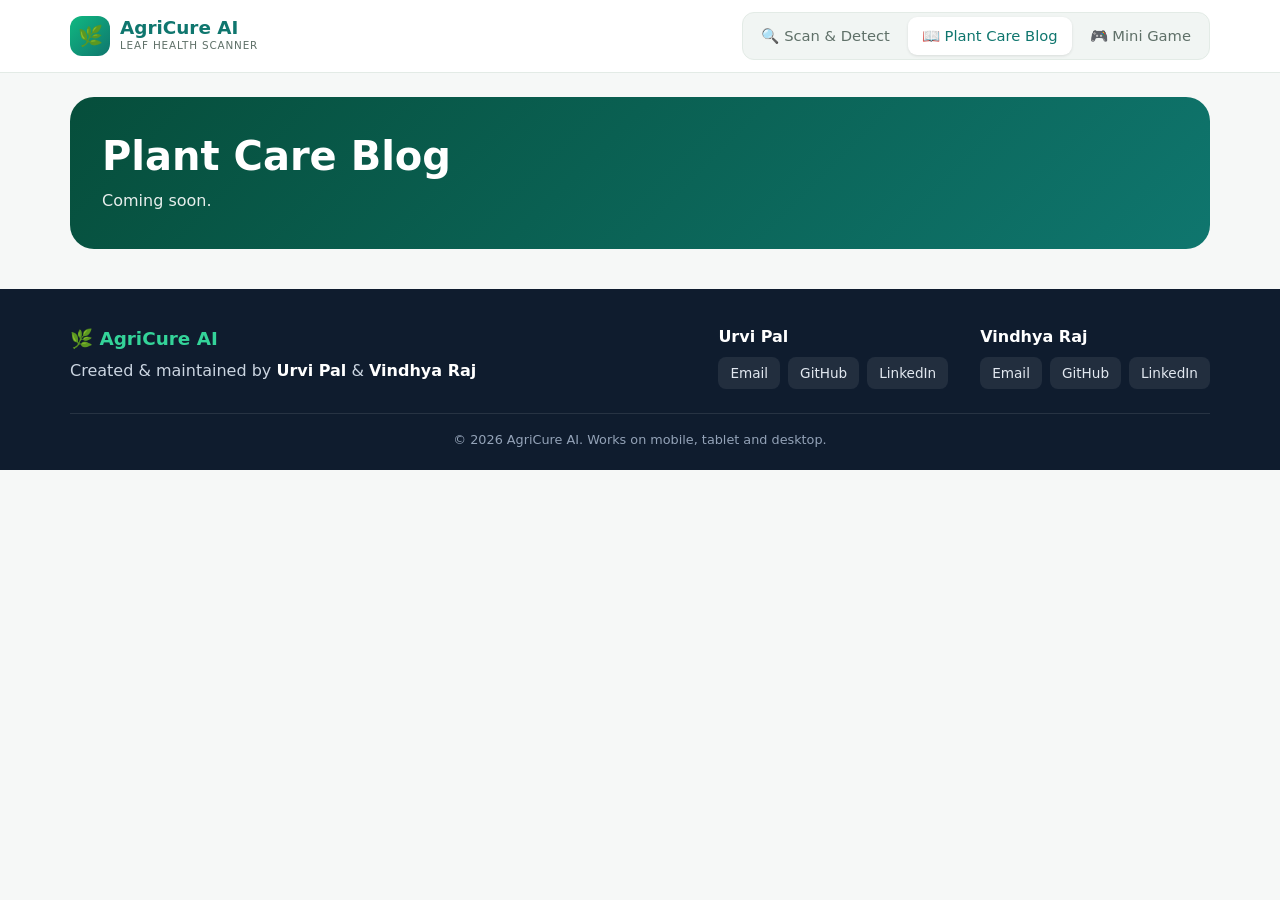
==== frontend/blog.html @ 84d6cc84 "Step 2: shared layout, header, hero, footer" ====
<!DOCTYPE html>
<html lang="en">
<head>
<meta charset="UTF-8">
<meta name="viewport" content="width=device-width, initial-scale=1">
<title>AgriCure AI - Plant Care Blog</title>
<link rel="stylesheet" href="style.css">
</head>
<body>
<header id="site-header" class="site-header"></header>
<main class="container">
  <section class="hero"><h1>Plant Care Blog</h1><p>Coming soon.</p></section>
</main>
<footer id="site-footer" class="site-footer"></footer>
<script src="layout.js"></script>
</body>
</html>
---- frontend/style.css ----
:root{
  --teal:#0f766e; --bg:#f6f8f7; --card:#fff; --text:#16231d; --muted:#5f7068; --line:#e3ebe6;
}
*{box-sizing:border-box}
body{margin:0;font-family:system-ui,-apple-system,"Segoe UI",Roboto,sans-serif;background:var(--bg);color:var(--text);line-height:1.5}
.container{max-width:1180px;margin:0 auto;padding:0 20px}

/* Header */
.site-header{background:#fff;border-bottom:1px solid var(--line);position:sticky;top:0;z-index:50}
.site-header .container{display:flex;align-items:center;justify-content:space-between;gap:16px;padding-top:12px;padding-bottom:12px;flex-wrap:wrap}
.brand{display:flex;align-items:center;gap:10px;text-decoration:none}
.brand-logo{width:40px;height:40px;border-radius:12px;background:linear-gradient(135deg,#10b981,#0f766e);display:grid;place-items:center;font-size:20px}
.brand-name{font-weight:700;font-size:1.15rem;color:var(--teal);line-height:1.1}
.brand-sub{font-size:.65rem;letter-spacing:.08em;color:var(--muted);text-transform:uppercase}
.nav{display:flex;gap:4px;background:#f1f5f3;padding:4px;border-radius:12px;border:1px solid var(--line)}
.nav a{padding:8px 14px;border-radius:9px;text-decoration:none;font-size:.92rem;font-weight:500;color:var(--muted);white-space:nowrap}
.nav a:hover{color:var(--text)}
.nav a.active{background:#fff;color:var(--teal);box-shadow:0 1px 3px rgba(0,0,0,.1)}
@media (max-width:760px){.nav{order:3;width:100%;overflow-x:auto}.nav a{flex:1;text-align:center}}

/* Hero */
.hero{margin:24px 0;border-radius:24px;padding:36px 32px;color:#fff;background:linear-gradient(135deg,#064e3b 0%,#0f766e 100%)}
.hero .pill{display:inline-block;background:rgba(255,255,255,.14);border:1px solid rgba(255,255,255,.25);padding:4px 12px;border-radius:20px;font-size:.8rem;margin-bottom:14px}
.hero h1{margin:0 0 10px;font-size:clamp(1.6rem,4vw,2.5rem);line-height:1.15}
.hero p{margin:0;max-width:640px;opacity:.9}

/* Cards */
.grid{display:grid;grid-template-columns:1fr 1fr;gap:24px;margin-bottom:40px}
@media (max-width:900px){.grid{grid-template-columns:1fr}}
.card{background:var(--card);border:1px solid var(--line);border-radius:20px;padding:24px;box-shadow:0 2px 12px rgba(0,0,0,.04)}
.card h2{margin:0 0 16px;font-size:1.2rem}
#drop{border:2px dashed #9fd8c4;border-radius:14px;padding:18px;text-align:center;cursor:pointer;background:#f7fcfa;min-height:200px;display:flex;align-items:center;justify-content:center;flex-direction:column;gap:8px}
#drop:hover{background:#effaf5}
#preview{max-width:100%;max-height:300px;border-radius:10px;display:none}
.btn{width:100%;margin-top:16px;padding:14px;border:0;border-radius:12px;background:linear-gradient(135deg,#10b981,#0f766e);color:#fff;font-size:1rem;font-weight:600;cursor:pointer}
.btn:disabled{opacity:.5;cursor:not-allowed}
.supported{margin-top:14px;font-size:.82rem;color:var(--muted)}
#error{color:#c62828;margin-top:12px;font-size:.9rem}
.placeholder{color:var(--muted);text-align:center;padding:60px 10px}

/* Result */
.label{font-size:.75rem;letter-spacing:.08em;color:var(--muted);text-transform:uppercase}
.tag{display:inline-block;padding:3px 12px;border-radius:20px;font-size:.8rem;background:#e8f5e9;color:#2e7d32}
.tag.warn{background:#fff3e0;color:#e65100}
.name{font-size:1.4rem;font-weight:700;margin:6px 0 14px}
.row{display:flex;justify-content:space-between;gap:12px;font-size:.92rem;padding:8px 12px;background:#f7faf8;border-radius:10px;margin-top:6px}
.bar{height:10px;background:#e0e8e1;border-radius:6px;overflow:hidden;margin:8px 0 18px}
.bar>div{height:100%;background:#10b981}
#msg{background:#fff7ed;color:#8a4b00;padding:10px 12px;border-radius:10px;margin-bottom:14px;font-size:.9rem}

/* Footer */
.site-footer{background:#0f1c2e;color:#cbd5e1;margin-top:40px;padding:36px 0 20px}
.footer-top{display:flex;justify-content:space-between;gap:28px;flex-wrap:wrap}
.footer-brand{font-size:1.15rem;font-weight:700;color:#34d399;margin-bottom:6px}
.people{display:flex;gap:32px;flex-wrap:wrap}
.person b{display:block;color:#fff;margin-bottom:8px}
.person .links{display:flex;gap:8px;flex-wrap:wrap}
.person .links a{padding:6px 12px;border-radius:8px;background:rgba(255,255,255,.08);text-decoration:none;font-size:.85rem;color:#e2e8f0}
.person .links a:hover{background:rgba(255,255,255,.18)}
.footer-bottom{margin-top:24px;padding-top:16px;border-top:1px solid rgba(255,255,255,.1);font-size:.8rem;color:#94a3b8;text-align:center}
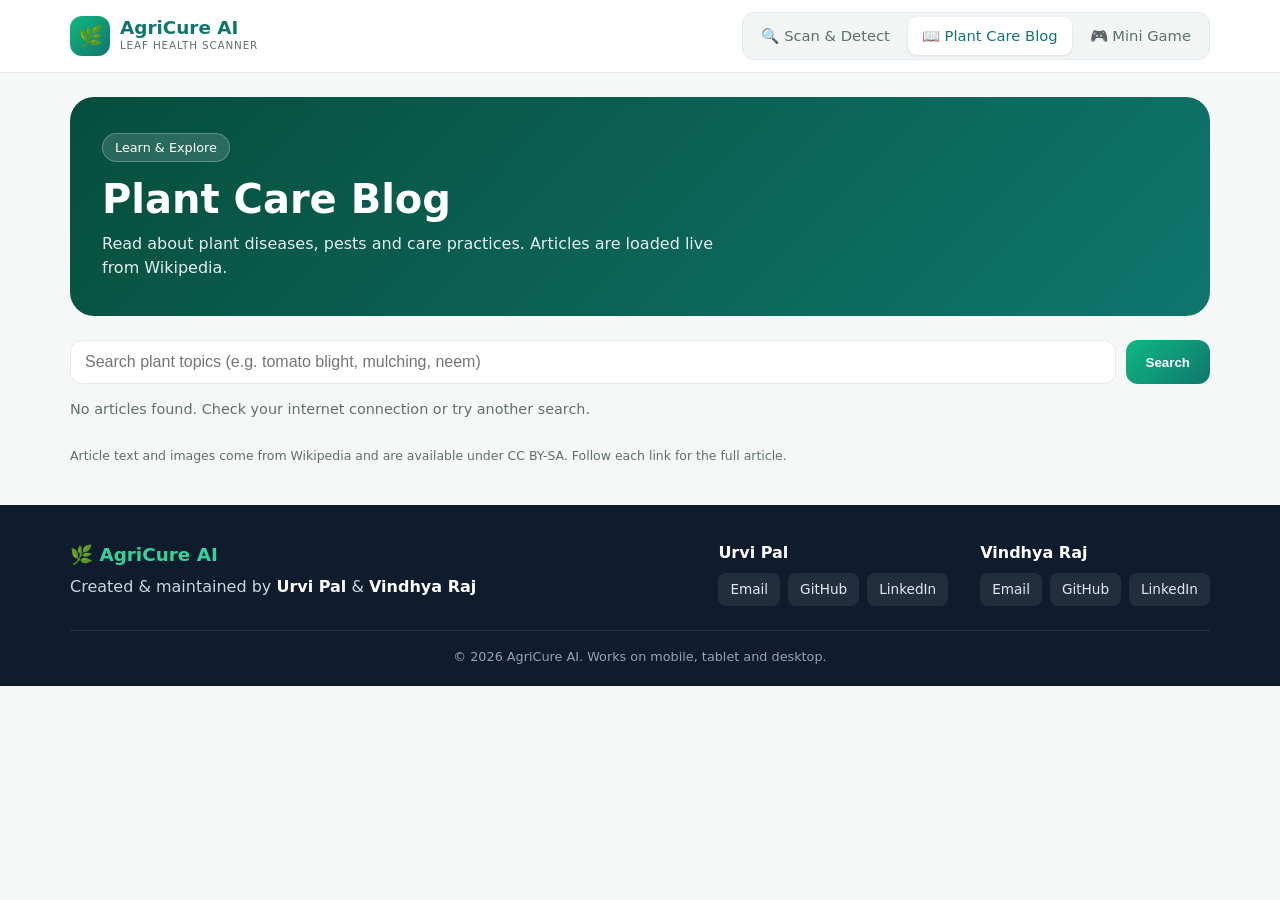
==== commit 571e6d74: "Step 5-6: blog page and mini game" ====
--- a/frontend/blog.html
+++ b/frontend/blog.html
@@ -8,10 +8,124 @@
 </head>
 <body>
 <header id="site-header" class="site-header"></header>
+
 <main class="container">
-  <section class="hero"><h1>Plant Care Blog</h1><p>Coming soon.</p></section>
+  <section class="hero">
+    <span class="pill">Learn &amp; Explore</span>
+    <h1>Plant Care Blog</h1>
+    <p>Read about plant diseases, pests and care practices. Articles are loaded live from Wikipedia.</p>
+  </section>
+
+  <form id="search" class="blog-search">
+    <input id="q" type="search" placeholder="Search plant topics (e.g. tomato blight, mulching, neem)" aria-label="Search plant topics">
+    <button type="submit">Search</button>
+    <button type="button" id="reset" class="alt" style="display:none">Clear</button>
+  </form>
+
+  <p id="status" class="blog-status"></p>
+  <section id="posts" class="posts"></section>
+  <p class="tp-note" style="margin-bottom:30px">Article text and images come from Wikipedia and are available under CC BY-SA. Follow each link for the full article.</p>
 </main>
+
 <footer id="site-footer" class="site-footer"></footer>
+
 <script src="layout.js"></script>
+<script>
+  const TOPICS = ["Plant pathology", "Phytophthora infestans", "Powdery mildew", "Rust (fungus)",
+    "Crop rotation", "Integrated pest management", "Mulch", "Compost",
+    "Drip irrigation", "Fungicide", "Organic farming", "Plant disease resistance"];
+  const SUMMARY = "https://en.wikipedia.org/api/rest_v1/page/summary/";
+  const SEARCH = "https://en.wikipedia.org/w/api.php?action=query&list=search&format=json&origin=*&srlimit=8&srsearch=";
+  const postsEl = document.getElementById("posts");
+  const statusEl = document.getElementById("status");
+
+  async function getSummary(title) {
+    const res = await fetch(SUMMARY + encodeURIComponent(title.replace(/ /g, "_")));
+    if (!res.ok) throw new Error("HTTP " + res.status);
+    const d = await res.json();
+    if (d.type === "disambiguation" || !d.extract) return null;
+    return d;
+  }
+
+  function card(d) {
+    const el = document.createElement("article");
+    el.className = "post";
+    if (d.thumbnail && d.thumbnail.source) {
+      const img = document.createElement("img");
+      img.src = d.thumbnail.source;
+      img.alt = d.title;
+      img.loading = "lazy";
+      el.appendChild(img);
+    } else {
+      const n = document.createElement("div");
+      n.className = "noimg";
+      n.textContent = "🌿";
+      el.appendChild(n);
+    }
+    const body = document.createElement("div");
+    body.className = "body";
+    const h = document.createElement("h3");
+    h.textContent = d.title;
+    body.appendChild(h);
+    if (d.description) {
+      const s = document.createElement("div");
+      s.className = "desc";
+      s.textContent = d.description;
+      body.appendChild(s);
+    }
+    const p = document.createElement("p");
+    p.textContent = d.extract;
+    body.appendChild(p);
+    const a = document.createElement("a");
+    a.className = "more";
+    a.textContent = "Read full article →";
+    a.href = d.content_urls.desktop.page;
+    a.target = "_blank";
+    a.rel = "noopener noreferrer";
+    body.appendChild(a);
+    el.appendChild(body);
+    return el;
+  }
+
+  async function render(titles, label) {
+    postsEl.innerHTML = "";
+    statusEl.textContent = "Loading articles...";
+    const results = await Promise.allSettled(titles.map(getSummary));
+    const seen = new Set();
+    let n = 0;
+    results.forEach(r => {
+      if (r.status === "fulfilled" && r.value && !seen.has(r.value.title)) {
+        seen.add(r.value.title);
+        postsEl.appendChild(card(r.value));
+        n++;
+      }
+    });
+    statusEl.textContent = n ? label : "No articles found. Check your internet connection or try another search.";
+  }
+
+  document.getElementById("search").addEventListener("submit", async e => {
+    e.preventDefault();
+    const q = document.getElementById("q").value.trim();
+    if (!q) return;
+    statusEl.textContent = "Searching...";
+    try {
+      const res = await fetch(SEARCH + encodeURIComponent(q + " plant"));
+      const data = await res.json();
+      const titles = data.query.search.map(s => s.title);
+      document.getElementById("reset").style.display = "inline-block";
+      await render(titles, 'Results for "' + q + '"');
+    } catch (err) {
+      statusEl.textContent = "Search failed. Check your internet connection.";
+    }
+  });
+
+  document.getElementById("reset").addEventListener("click", () => {
+    document.getElementById("q").value = "";
+    document.getElementById("reset").style.display = "none";
+    render(TOPICS, "Featured topics");
+  });
+
+  render(TOPICS, "Featured topics");
+</script>
 </body>
 </html>
--- a/frontend/style.css
+++ b/frontend/style.css
@@ -58,3 +58,50 @@
 .person .links a{padding:6px 12px;border-radius:8px;background:rgba(255,255,255,.08);text-decoration:none;font-size:.85rem;color:#e2e8f0}
 .person .links a:hover{background:rgba(255,255,255,.18)}
 .footer-bottom{margin-top:24px;padding-top:16px;border-top:1px solid rgba(255,255,255,.1);font-size:.8rem;color:#94a3b8;text-align:center}
+/* Upload / Camera toggle */
+.card-head{display:flex;justify-content:space-between;align-items:center;gap:12px;flex-wrap:wrap;margin-bottom:16px}
+.card-head h2{margin:0}
+.toggle{display:flex;gap:4px;background:#f1f5f3;padding:4px;border-radius:12px;border:1px solid var(--line)}
+.toggle button{border:0;background:transparent;padding:8px 14px;border-radius:9px;font-size:.9rem;font-weight:500;color:var(--muted);cursor:pointer}
+.toggle button.on{background:#fff;color:var(--teal);box-shadow:0 1px 3px rgba(0,0,0,.1)}
+.cam-box{background:#0b1411;border-radius:14px;overflow:hidden;min-height:200px;display:flex;align-items:center;justify-content:center}
+.cam-box video,.cam-box img{width:100%;max-height:340px;object-fit:contain;display:block}
+.cam-actions{display:flex;gap:10px;margin-top:12px;flex-wrap:wrap}
+.btn-ghost{flex:1;min-width:140px;padding:10px 14px;border-radius:10px;border:1px solid var(--line);background:#fff;color:var(--teal);font-weight:600;cursor:pointer}
+.btn-ghost:hover{background:#f1faf6}
+/* Treatment plan */
+.tp-title{margin:22px 0 10px;font-size:1.05rem}
+.tp-grid{display:grid;gap:10px}
+.tp-card{border-radius:12px;padding:12px 14px;border:1px solid var(--line);font-size:.9rem}
+.tp-card p{margin:0}
+.tp-card ul{margin:0;padding-left:18px}
+.tp-card li{margin:3px 0}
+.tp-label{font-size:.72rem;letter-spacing:.08em;text-transform:uppercase;font-weight:700;margin-bottom:6px}
+.tp-card.about{background:#f0f9ff;border-color:#d6ebf7}
+.tp-card.about .tp-label{color:#0369a1}
+.tp-card.treat{background:#f0fbf6;border-color:#cdeedd}
+.tp-card.treat .tp-label{color:#0f766e}
+.tp-card.prev{background:#f5f5ff;border-color:#dedcf8}
+.tp-card.prev .tp-label{color:#4338ca}
+.tp-note{margin:12px 0 0;font-size:.78rem;color:var(--muted)}
+/* Blog */
+.blog-search{display:flex;gap:10px;margin-bottom:12px;flex-wrap:wrap}
+.blog-search input{flex:1;min-width:200px;padding:12px 14px;border:1px solid var(--line);border-radius:12px;font-size:1rem;background:#fff}
+.blog-search button{padding:12px 20px;border:0;border-radius:12px;background:linear-gradient(135deg,#10b981,#0f766e);color:#fff;font-weight:600;cursor:pointer}
+.blog-search button.alt{background:#fff;color:var(--teal);border:1px solid var(--line)}
+.blog-status{color:var(--muted);font-size:.9rem;min-height:1.4em}
+.posts{display:grid;grid-template-columns:repeat(auto-fill,minmax(260px,1fr));gap:20px;margin-bottom:12px}
+.post{background:#fff;border:1px solid var(--line);border-radius:18px;overflow:hidden;display:flex;flex-direction:column;box-shadow:0 2px 12px rgba(0,0,0,.04)}
+.post img{width:100%;height:170px;object-fit:cover;background:#e8f3ee;display:block}
+.post .noimg{height:170px;display:grid;place-items:center;font-size:2.4rem;background:#e8f3ee}
+.post .body{padding:16px;display:flex;flex-direction:column;gap:8px;flex:1}
+.post h3{margin:0;font-size:1.05rem}
+.post .desc{font-size:.8rem;color:var(--teal);font-weight:600}
+.post p{margin:0;font-size:.9rem;color:var(--muted);display:-webkit-box;-webkit-line-clamp:5;-webkit-box-orient:vertical;overflow:hidden}
+.post a.more{margin-top:auto;font-weight:600;color:var(--teal);text-decoration:none;font-size:.9rem}
+.post a.more:hover{text-decoration:underline}
+/* Game */
+.game-card{margin-bottom:30px}
+.game-top{display:flex;justify-content:space-between;font-size:.95rem;color:var(--muted);margin-bottom:10px}
+.game-top b{color:var(--text);font-variant-numeric:tabular-nums;margin-left:6px}
+#game{width:100%;aspect-ratio:800/260;display:block;border-radius:14px;background:#f7fcfa;border:1px solid var(--line);touch-action:manipulation;cursor:pointer}
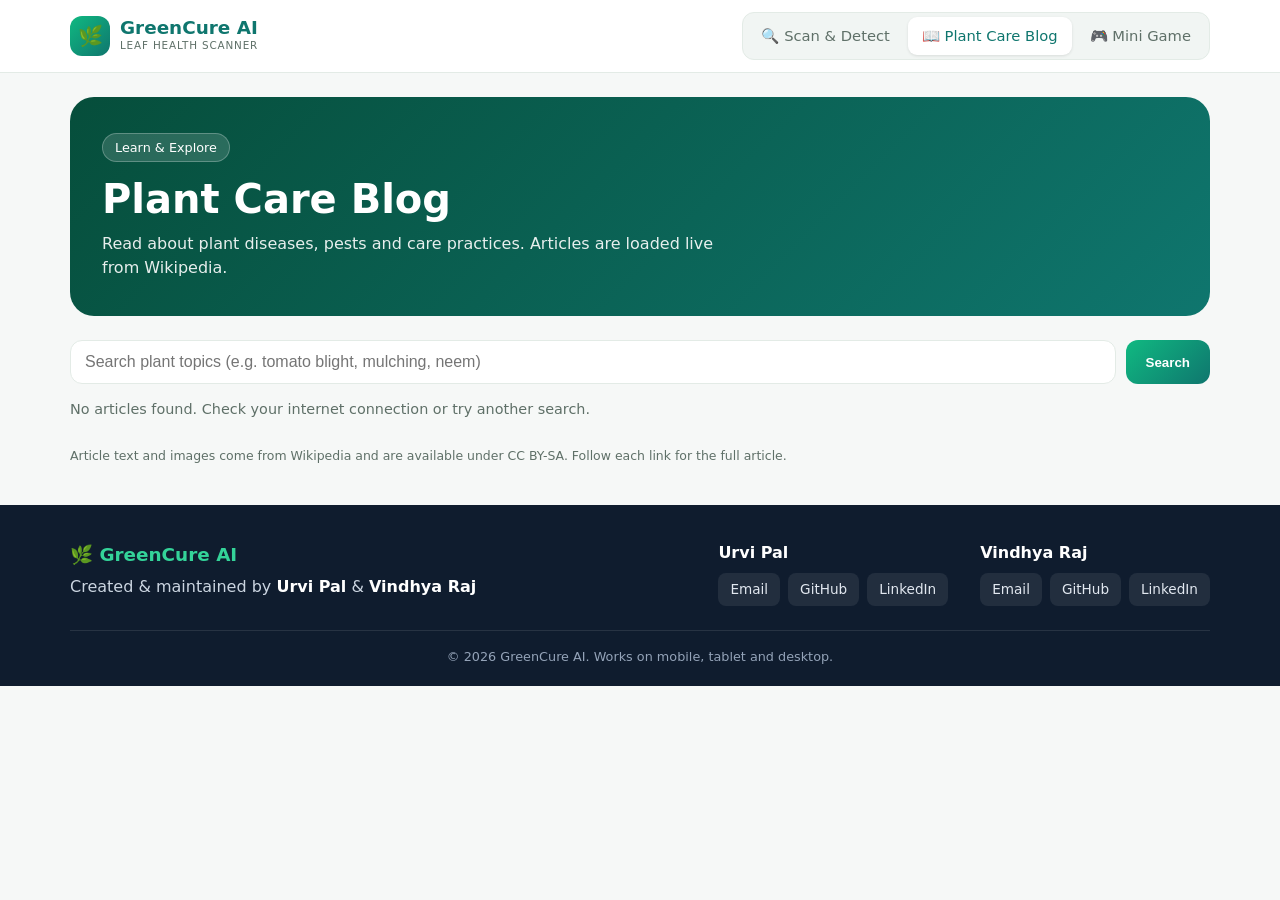
==== commit c49c5655: "Step 4-6: treatment plan, blog page, mini game; remove sign-in" ====
--- a/frontend/blog.html
+++ b/frontend/blog.html
@@ -3,7 +3,7 @@
 <head>
 <meta charset="UTF-8">
 <meta name="viewport" content="width=device-width, initial-scale=1">
-<title>AgriCure AI - Plant Care Blog</title>
+<title>GreenCure AI - Plant Care Blog</title>
 <link rel="stylesheet" href="style.css">
 </head>
 <body>
